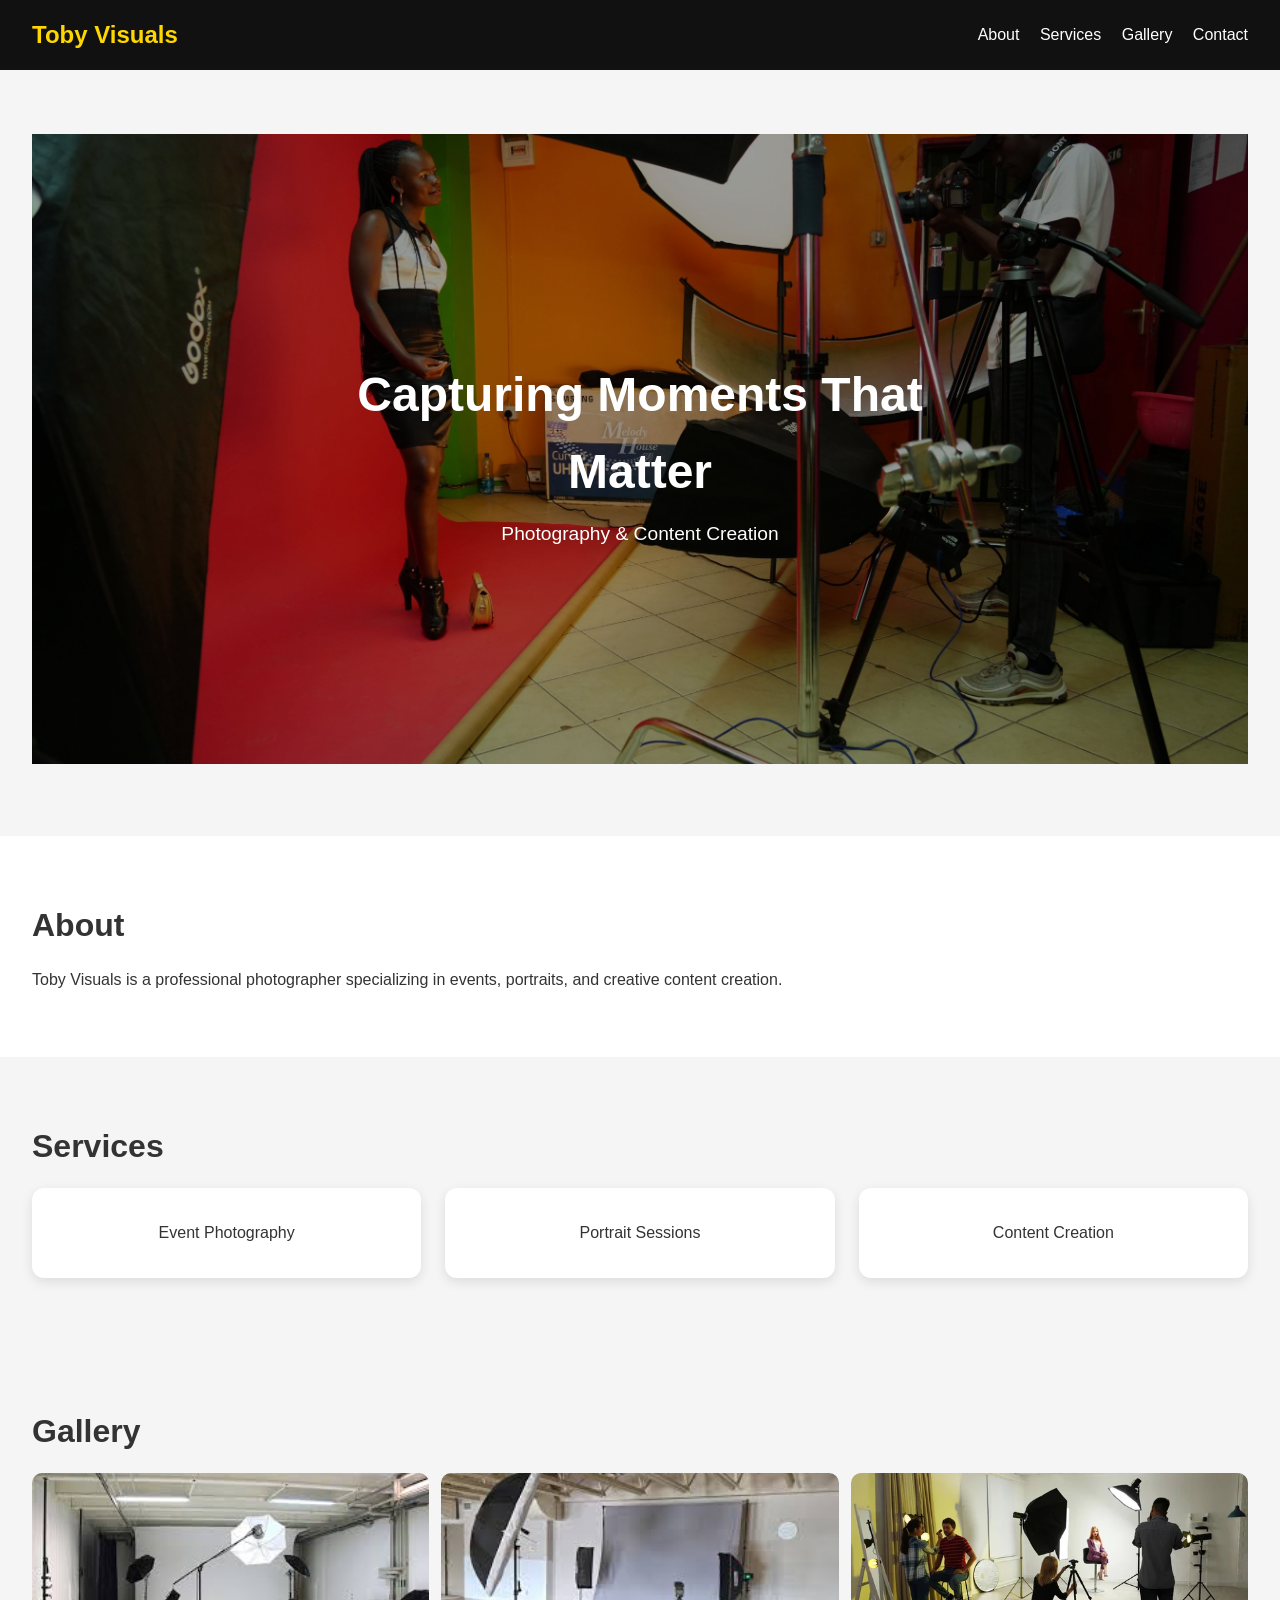
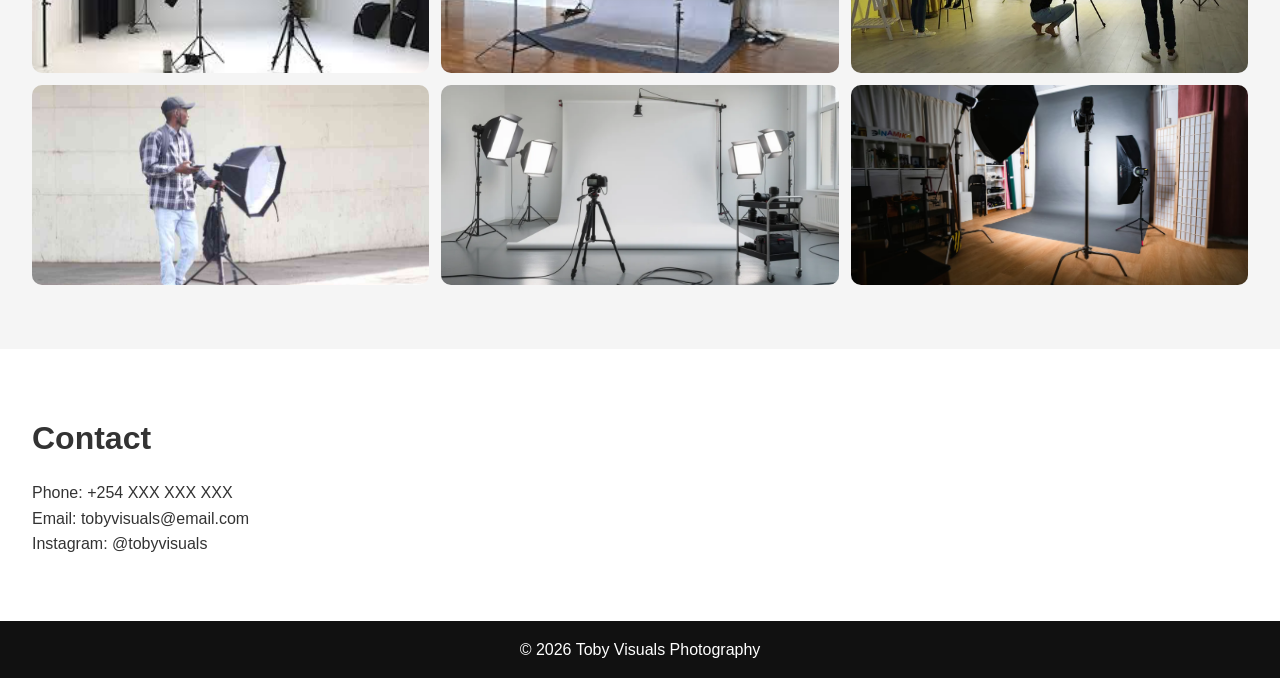
==== index.html @ 57331fd5 "Carry Over Midterm Baseline" ====
<!DOCTYPE html>
<html lang="en">

<head>
    <meta charset="UTF-8">
    <meta name="viewport" content="width=device-width, initial-scale=1.0">
    <title>Toby Visuals</title>

    <link rel="stylesheet" href="css/styles.css">
</head>

<body>

    <!-- HEADER -->
    <header>
        <nav>
            <h1>Toby Visuals</h1>

            <div>
                <a href="#about">About</a>
                <a href="#services">Services</a>
                <a href="#gallery">Gallery</a>
                <a href="#contact">Contact</a>
            </div>
        </nav>
    </header>


    <!-- HERO -->
    <section class="hero">
        <img src="images/banner.jpg" alt="Photography banner">

        <div class="hero-text">
            <h2>Capturing Moments That Matter</h2>
            <p>Photography & Content Creation</p>
        </div>
    </section>


    <!-- ABOUT -->
    <section id="about">
        <h2>About</h2>
        <p>
            Toby Visuals is a professional photographer specializing in events,
            portraits, and creative content creation.
        </p>
    </section>


    <!-- SERVICES -->
    <section id="services">
        <h2>Services</h2>

        <div class="services-container">
            <div class="card">Event Photography</div>
            <div class="card">Portrait Sessions</div>
            <div class="card">Content Creation</div>
        </div>
    </section>


    <!-- GALLERY -->
    <section id="gallery">
        <h2>Gallery</h2>

        <div class="gallery-container">
            <img src="images/gallery1.jpg" alt="Photography work 1">
            <img src="images/gallery2.jpg" alt="Photography work 2">
            <img src="images/gallery3.jpg" alt="Photography work 3">
            <img src="images/gallery4.jpg" alt="Photography work 4">
            <img src="images/gallery5.jpg" alt="Photography work 5">
            <img src="images/gallery6.jpg" alt="Photography work 6">
        </div>
    </section>


    <!-- CONTACT -->
    <section id="contact">
        <h2>Contact</h2>

        <p>Phone: +254 XXX XXX XXX</p>
        <p>Email: tobyvisuals@email.com</p>
        <p>Instagram: @tobyvisuals</p>
    </section>


    <!-- FOOTER -->
    <footer>
        <p>© 2026 Toby Visuals Photography</p>
    </footer>

</body>

</html>
---- css/styles.css ----
* {
    margin: 0;
    padding: 0;
    box-sizing: border-box;
    scroll-behavior: smooth;
}

body {
    font-family: Arial, sans-serif;
    line-height: 1.6;
    background-color: #f5f5f5;
    color: #333;
}

/* NAVBAR */
nav {
    display: flex;
    justify-content: space-between;
    align-items: center;
    padding: 1rem 2rem;
    background-color: #111;
}

nav h1 {
    color: gold;
    font-size: 1.5rem;
}

nav a {
    color: white;
    text-decoration: none;
    margin-left: 1rem;
    font-weight: 500;
}

nav a:hover {
    color: gold;
}

/* HERO */
.hero {
    position: relative;
}

.hero img {
    width: 100%;
    height: 70vh;
    object-fit: cover;
    filter: brightness(60%);
}

.hero-text {
    position: absolute;
    top: 50%;
    left: 50%;
    transform: translate(-50%, -50%);
    text-align: center;
    color: white;
}

.hero-text h2 {
    font-size: 3rem;
    margin-bottom: 0.5rem;
}

.hero-text p {
    font-size: 1.2rem;
}

.hero img {
    width: 100%;
    height: 70vh;
    object-fit: cover;
}

/* SECTIONS */
section {
    padding: 3rem 2rem;
}

section {
    padding: 4rem 2rem;
}

section h2 {
    margin-bottom: 1rem;
    font-size: 2rem;
}

/* ABOUT */
#about {
    background-color: white;
}

/* SERVICES (FLEXBOX REQUIRED) */
.services-container {
    display: flex;
    gap: 1.5rem;
    margin-top: 1rem;
    flex-wrap: wrap;
}

.card {
    flex: 1;
    min-width: 200px;
    background-color: white;
    padding: 2rem;
    border-radius: 12px;
    text-align: center;
    box-shadow: 0 4px 12px rgba(0,0,0,0.1);
    transition: 0.3s;
}

.card:hover {
    transform: translateY(-8px);
    background-color: gold;
    color: black;
}

/* GALLERY (GRID REQUIRED) */
.gallery-container {
    display: grid;
    grid-template-columns: repeat(3, 1fr);
    gap: 12px;
    margin-top: 1rem;
}

.gallery-container img {
    width: 100%;
    height: 200px;
    object-fit: cover;
    border-radius: 10px;
    transition: 0.3s;
}

.gallery-container img:hover {
    transform: scale(1.03);
}

/* CONTACT */
#contact {
    background-color: white;
}

/* FOOTER */
footer {
    text-align: center;
    padding: 1rem;
    background-color: #111;
    color: white;
}

/* RESPONSIVE DESIGN (MOBILE) */
@media (max-width: 768px) {

    nav {
        flex-direction: column;
        text-align: center;
    }

    .services-container {
        flex-direction: column;
    }

    .gallery-container {
        grid-template-columns: 1fr;
    }

    .hero-text h2 {
        font-size: 1.5rem;
    }
}
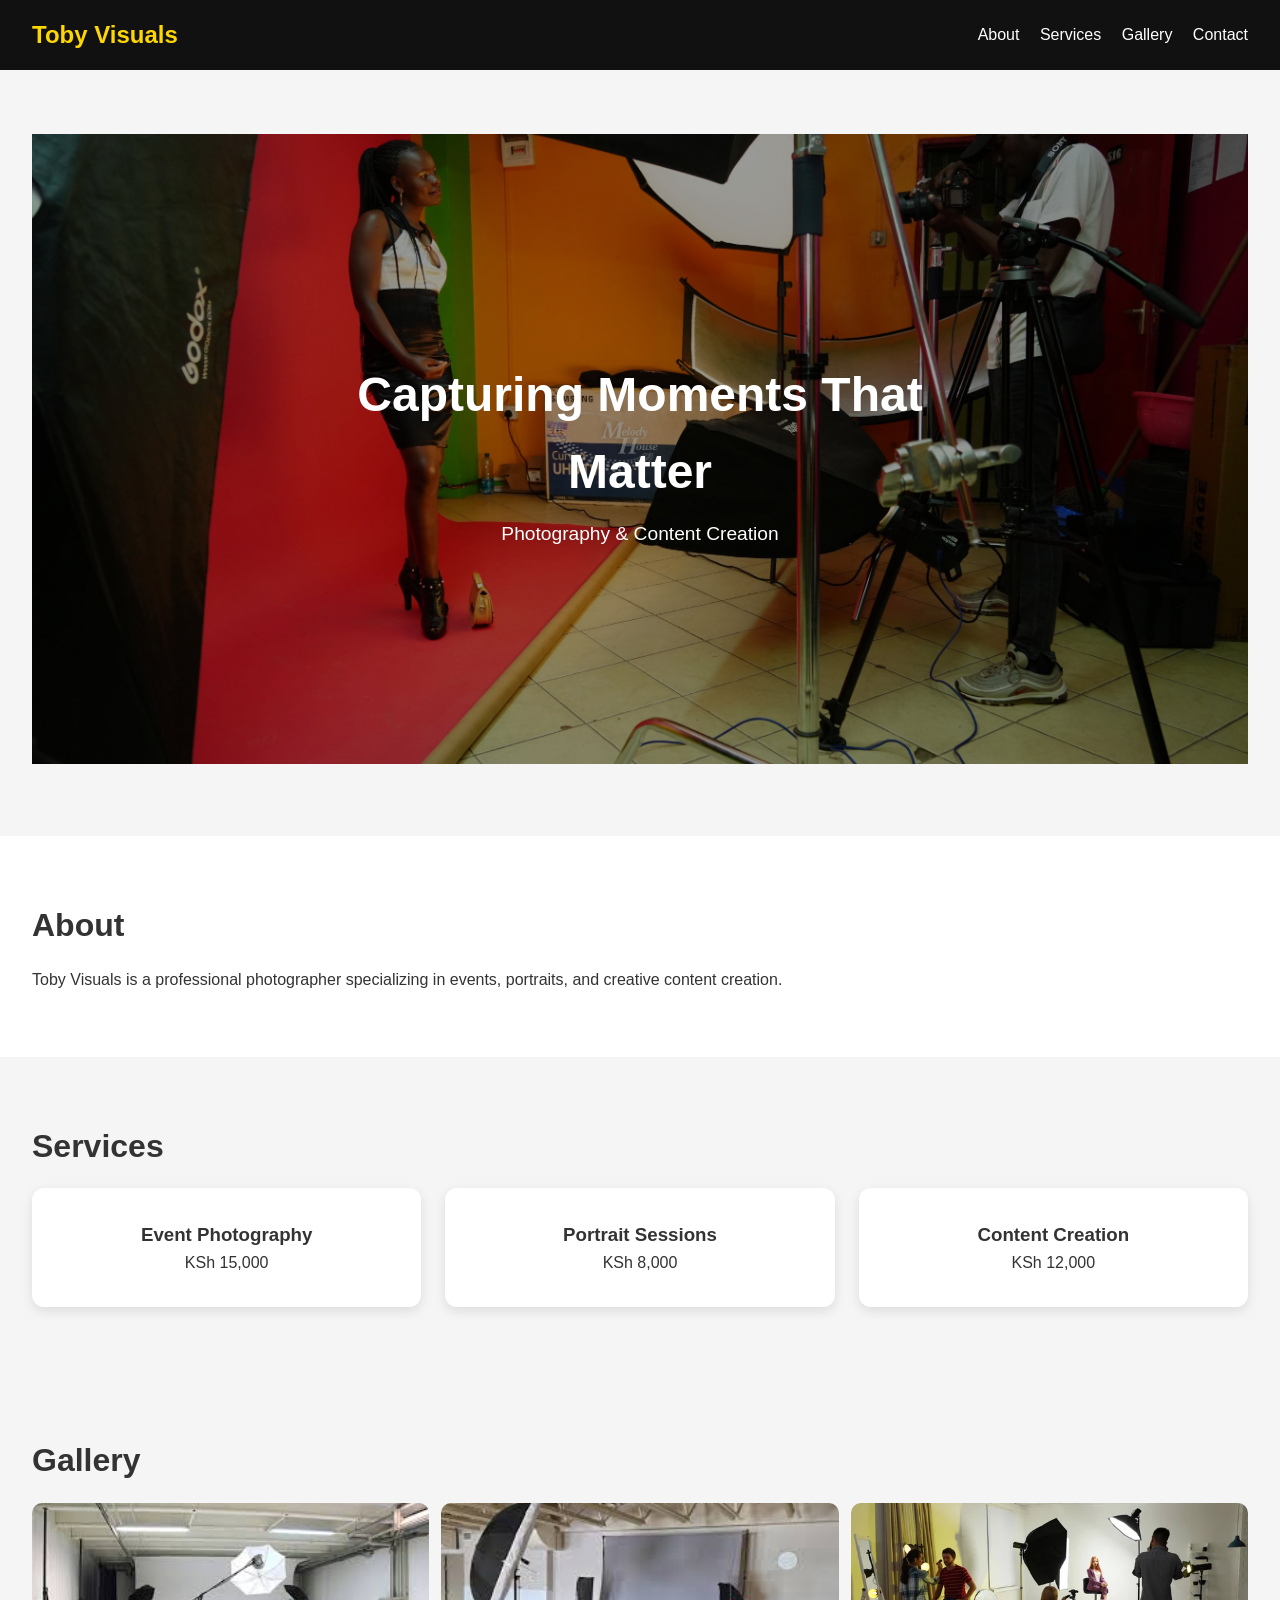
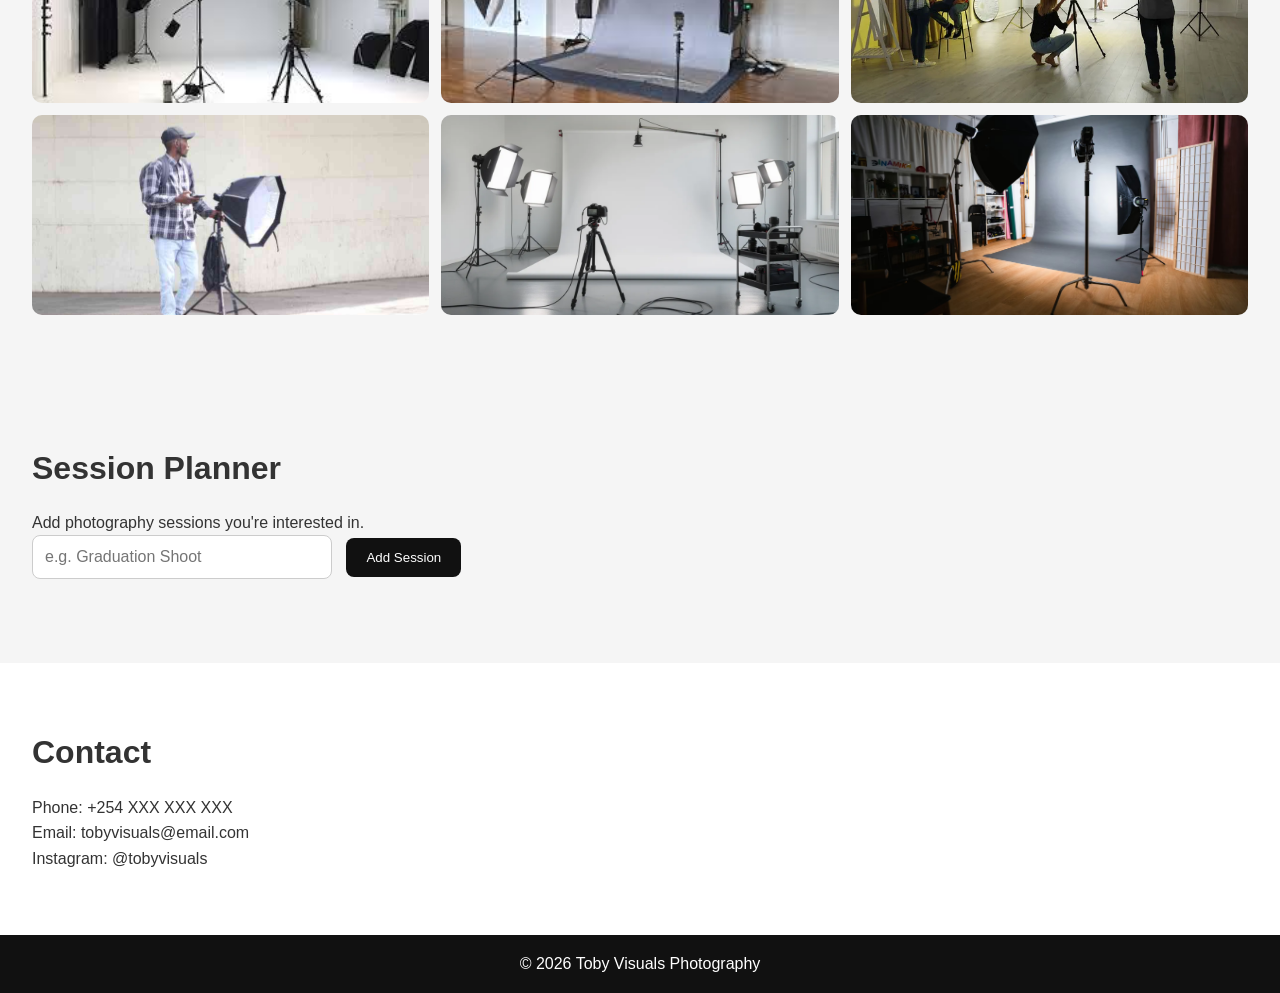
==== commit 51de5f9d: "Add session planner functionality" ====
--- a/index.html
+++ b/index.html
@@ -51,11 +51,9 @@
     <section id="services">
         <h2>Services</h2>
 
-        <div class="services-container">
-            <div class="card">Event Photography</div>
-            <div class="card">Portrait Sessions</div>
-            <div class="card">Content Creation</div>
-        </div>
+        <div class="services-container" id="servicesContainer">
+
+</div>
     </section>
 
 
@@ -75,6 +73,23 @@
 
 
     <!-- CONTACT -->
+     <!-- SESSION PLANNER -->
+<section id="planner">
+    <h2>Session Planner</h2>
+
+    <p>Add photography sessions you're interested in.</p>
+
+    <input
+        type="text"
+        id="sessionInput"
+        placeholder="e.g. Graduation Shoot">
+
+    <button id="addSessionBtn">
+        Add Session
+    </button>
+
+    <div id="sessionList"></div>
+</section>
     <section id="contact">
         <h2>Contact</h2>
 
@@ -88,6 +103,7 @@
     <footer>
         <p>© 2026 Toby Visuals Photography</p>
     </footer>
+    <script src="js/script.js"></script>
 
 </body>
 
--- a/css/styles.css
+++ b/css/styles.css
@@ -169,4 +169,71 @@
     .hero-text h2 {
         font-size: 1.5rem;
     }
+}
+/* SESSION PLANNER */
+#planner {
+    background-color: #f5f5f5;
+}
+
+#planner input {
+    padding: 12px;
+    width: 300px;
+    max-width: 100%;
+    border: 1px solid #ccc;
+    border-radius: 8px;
+    margin-right: 10px;
+    font-size: 1rem;
+}
+
+#planner button {
+    padding: 12px 20px;
+    background-color: #111;
+    color: white;
+    border: none;
+    border-radius: 8px;
+    cursor: pointer;
+}
+
+#planner button:hover {
+    background-color: gold;
+    color: black;
+}
+
+#sessionList {
+    margin-top: 20px;
+}
+
+#sessionList .card {
+    display: flex;
+    justify-content: space-between;
+    align-items: center;
+
+    /* Override the general .card styles */
+    flex: none;
+    width: 100%;
+    min-width: 0;
+
+    text-align: left;
+    padding: 1rem 1.5rem;
+    margin-top: 15px;
+}
+
+#sessionList span {
+    font-weight: 500;
+}
+
+#sessionList button {
+    background-color: #111;
+    color: white;
+    border: none;
+    padding: 8px 14px;
+    border-radius: 6px;
+    cursor: pointer;
+    margin-left: 20px;
+    flex-shrink: 0;
+}
+
+#sessionList button:hover {
+    background-color: gold;
+    color: black;
 }
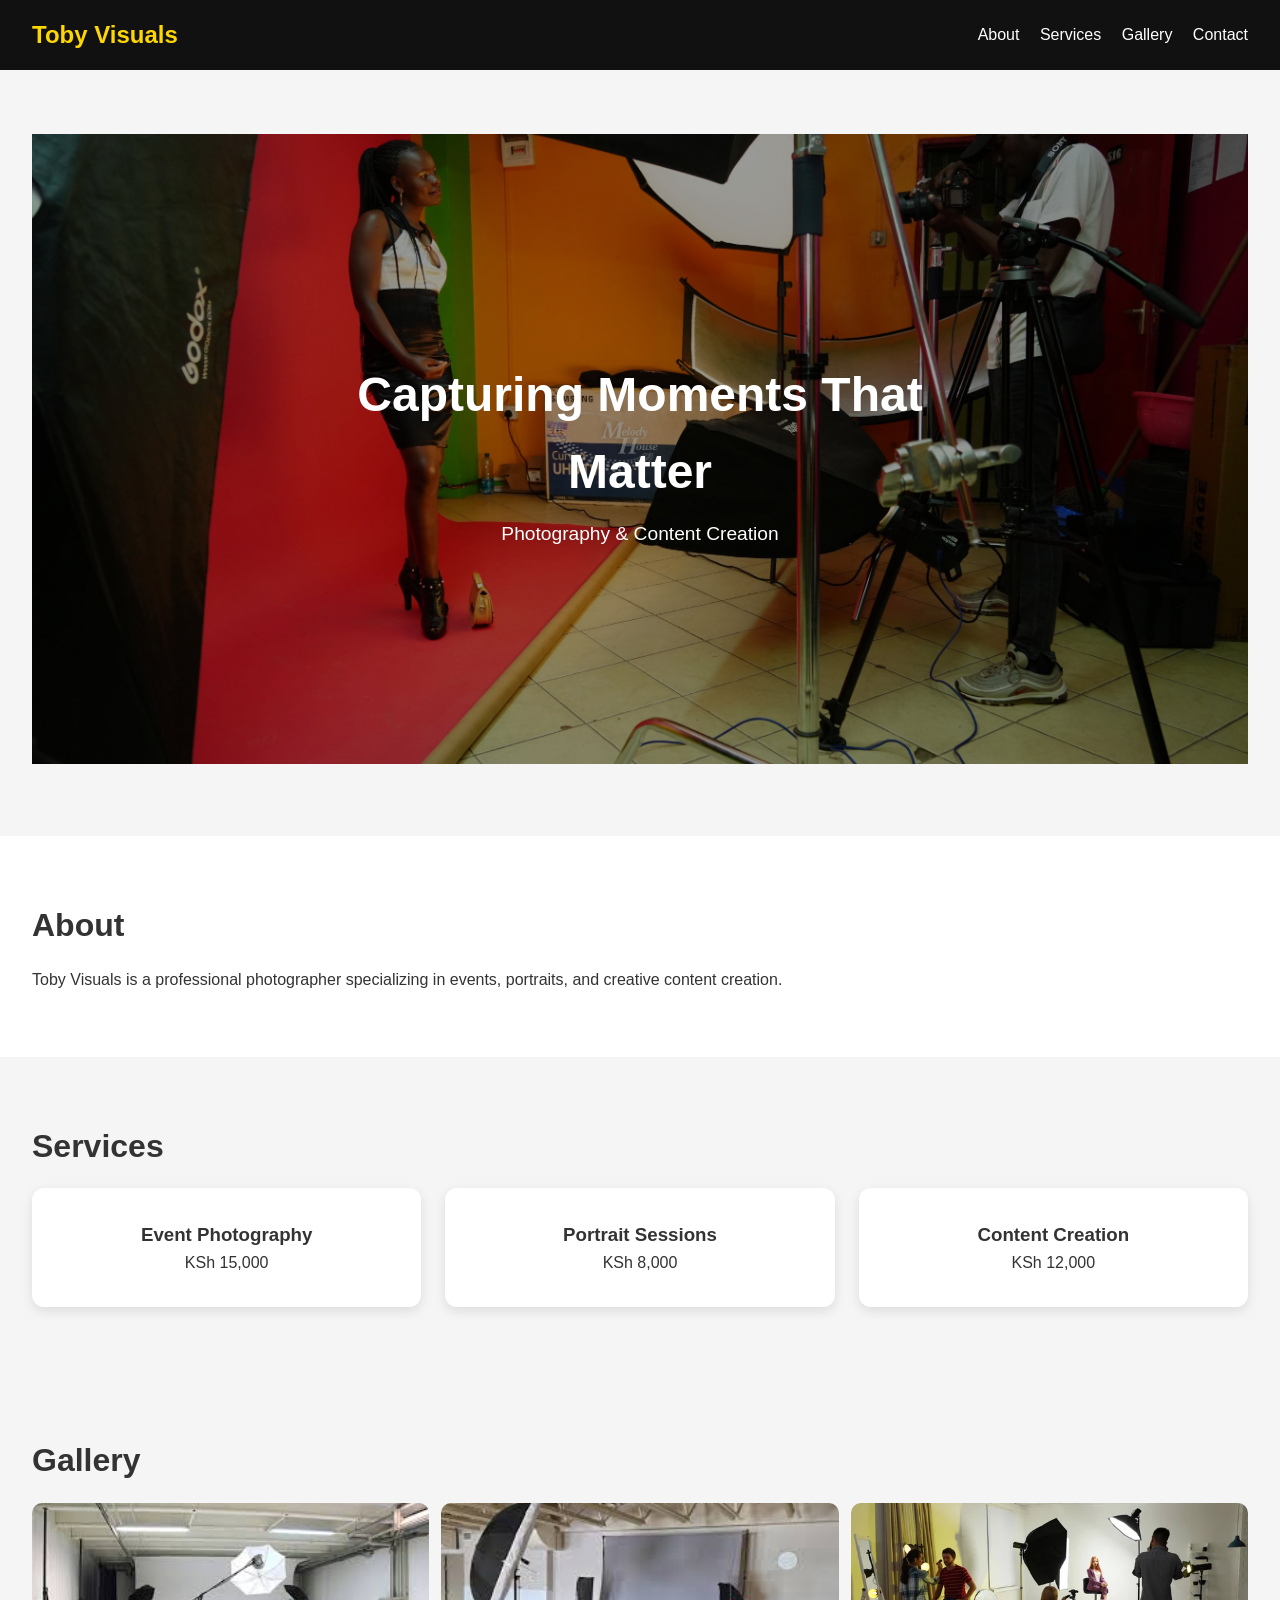
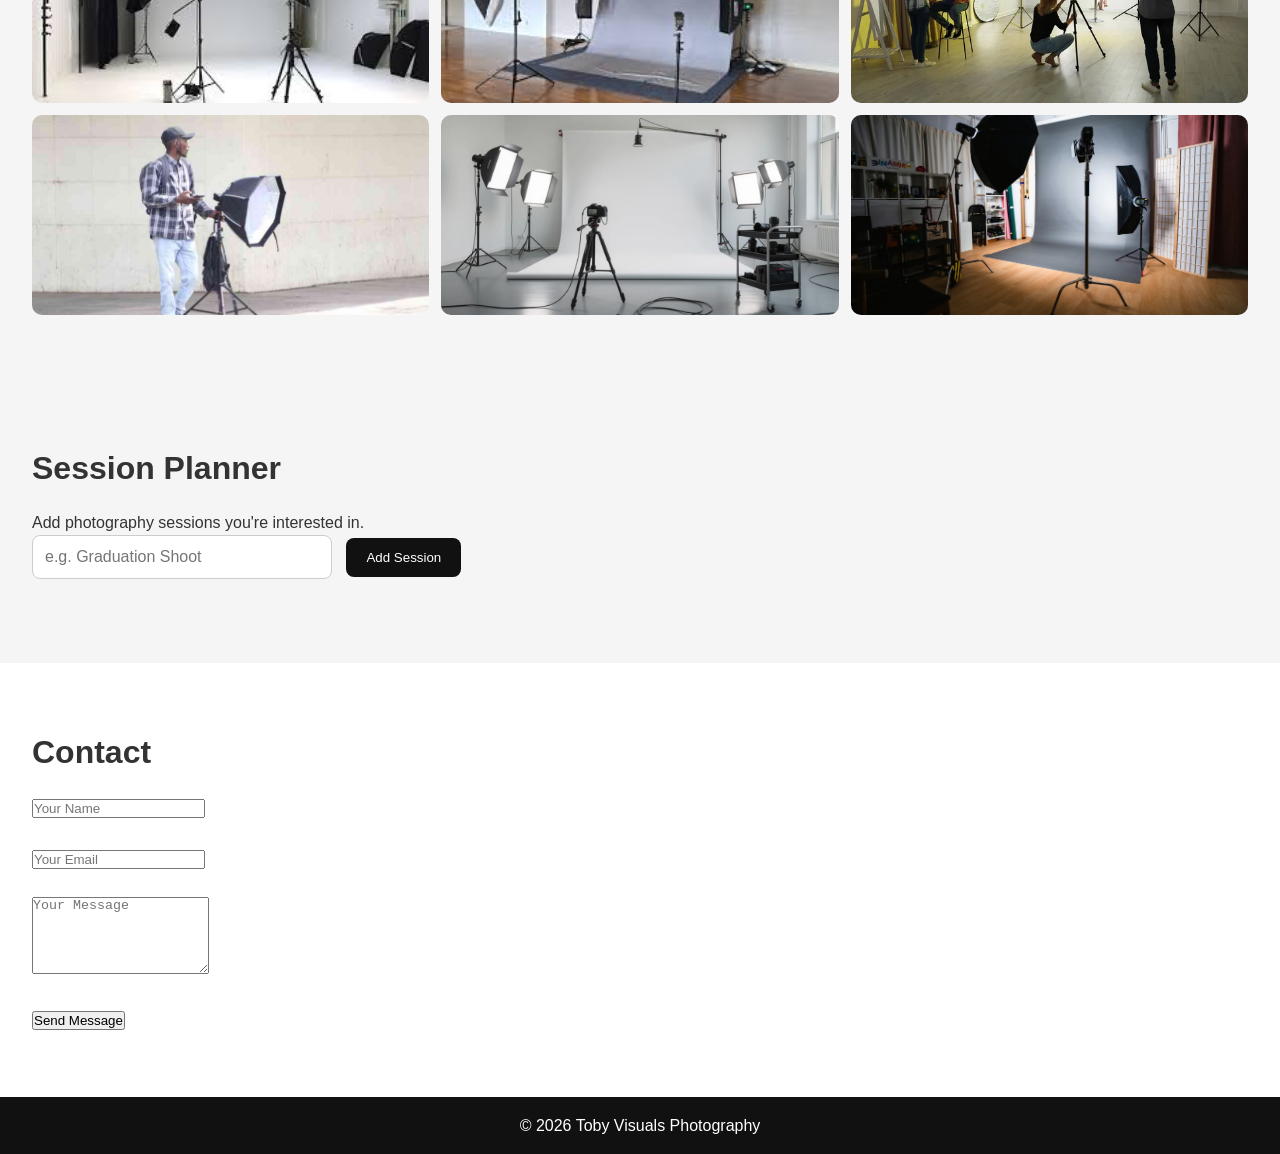
==== commit 6ad144e9: "Complete CAT 2 features" ====
--- a/index.html
+++ b/index.html
@@ -91,13 +91,40 @@
     <div id="sessionList"></div>
 </section>
     <section id="contact">
-        <h2>Contact</h2>
+    <h2>Contact</h2>
 
-        <p>Phone: +254 XXX XXX XXX</p>
-        <p>Email: tobyvisuals@email.com</p>
-        <p>Instagram: @tobyvisuals</p>
-    </section>
+    <form id="contactForm">
 
+        <input
+            type="text"
+            id="name"
+            placeholder="Your Name">
+
+        <br><br>
+
+        <input
+            type="email"
+            id="email"
+            placeholder="Your Email">
+
+        <br><br>
+
+        <textarea
+            id="message"
+            rows="5"
+            placeholder="Your Message"></textarea>
+
+        <br><br>
+
+        <button type="submit">
+            Send Message
+        </button>
+
+    </form>
+
+    <p id="formFeedback"></p>
+
+</section>
 
     <!-- FOOTER -->
     <footer>
